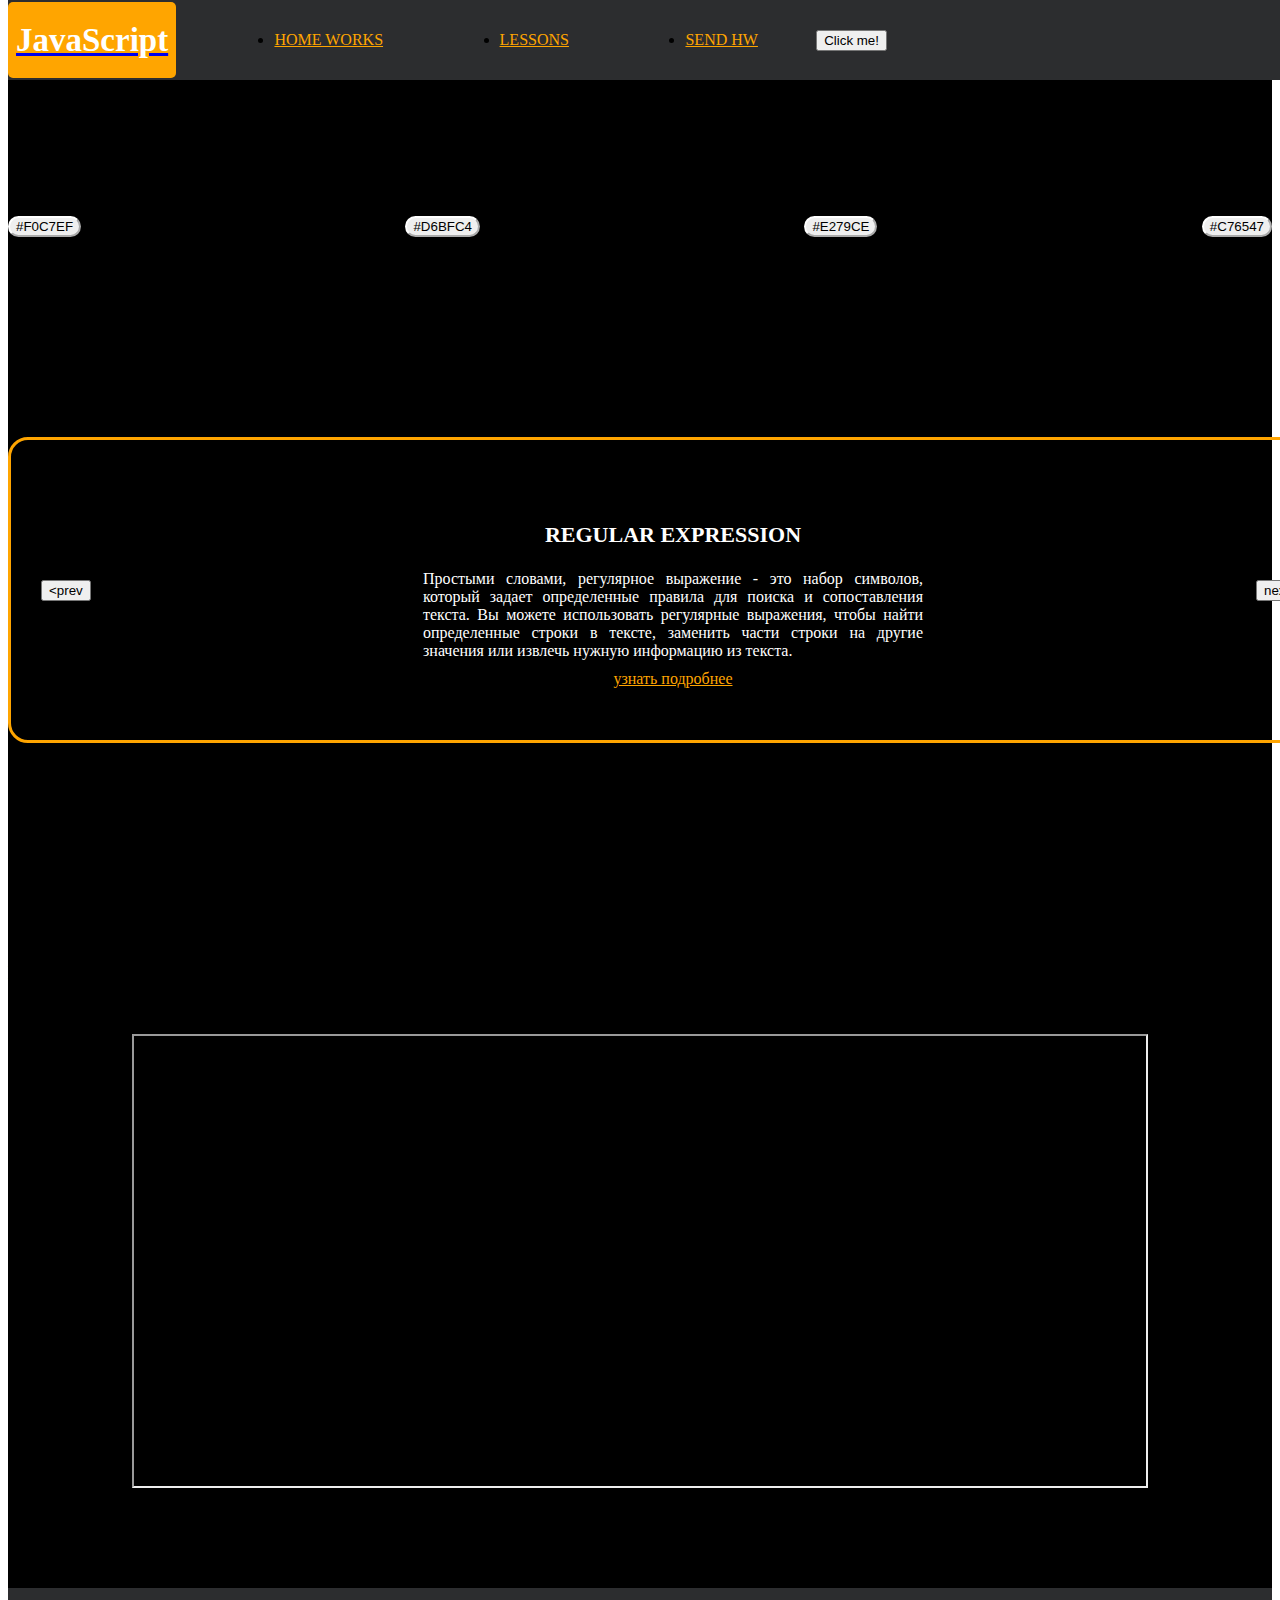
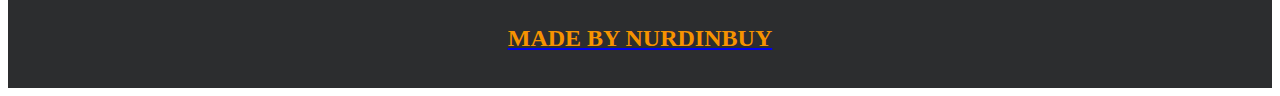
==== index.html @ 1ba2ca4a "add lesson 7" ====
<!DOCTYPE html>
<html lang="en">
<head>
    <meta charset="UTF-8">
    <title>Java Script</title>
    <link rel="stylesheet" href="css/style.css">
    <link rel="stylesheet" href="css/core.css">
</head>
<body>

<div class="wrapper">
    <div class="header">
        <div class="container">
            <div class="inner_header">
                <a href="index.html">
                    <div class="logotype">
                        <h2>JavaScript</h2>
                    </div>
                </a>
                <ul class="menu">
                    <li class="menu_link">
                        <a href="pages/home_works.html">Home Works</a>
                    </li>
                    <li class="menu_link">
                        <a href="pages/lessons.html">Lessons</a>
                    </li>
                    <li class="menu_link">
                        <a href="https://t.me/NurDinBuy16" target="_blank">Send hw</a>
                    </li>
                </ul>
                <button class="btn" id="btn-get">Click me!</button>
            </div>
        </div>
    </div>
    <div class="main_block">
        <div class="container">
            <div class="inner_main">
                <h1><strong id="js-color">JavaScript</strong> - на самом деле очень легко и просто!</h1>
                <div class="colors-buttons">
                    <button class="btn btn-color"></button>
                    <button class="btn btn-color"></button>
                    <button class="btn btn-color"></button>
                    <button class="btn btn-color"></button>
                </div>
            </div>
        </div>
    </div>
    <div class="slider_block">
        <div class="container">
            <div class="inner_slider">
                <div class="slider">
                    <button class="btn-slide" id="prev">&lt;prev</button>
                    <div class="slide active_slide">
                        <div class="slide_card">
                            <h3>regular expression</h3>
                            <p>Простыми словами, регулярное выражение - это набор символов, который задает определенные правила для поиска и сопоставления текста. Вы можете использовать регулярные выражения, чтобы найти определенные строки в тексте, заменить части строки на другие значения или извлечь нужную информацию из текста.</p>
                            <a href="https://developer.mozilla.org/ru/docs/Web/JavaScript/Guide/Regular_expressions" target="_blank">узнать подробнее</a>
                        </div>
                    </div>
                    <div class="slide">
                        <div class="slide_card">
                            <h3>recursion</h3>
                            <p>Простыми словами, рекурсия - это, когда функция делает повторяющиеся вызовы самой себя для решения задачи, пока не достигнет определенного условия выхода из рекурсии.</p>
                            <a href="https://learn.javascript.ru/recursion" target="_blank">узнать подробнее</a>
                        </div>
                    </div>
                    <div class="slide">
                        <div class="slide_card">
                            <h3>json</h3>
                            <p>Простыми словами, JSON - это способ представления данных в виде текста, чтобы они могли быть легко поняты и использованы различными программами. Он использует простые правила для описания объектов и массивов, а также для представления простых типов данных, таких как строки, числа, логические значения и т.д.</p>
                            <a href="https://developer.mozilla.org/ru/docs/Learn/JavaScript/Objects/JSON" target="_blank">узнать подробнее</a>
                        </div>
                    </div>
                    <div class="slide">
                        <div class="slide_card">
                            <h3>event loop</h3>
                            <p>Простыми словами, event loop похож на дежурного, который непрерывно проверяет, произошло ли какое-либо событие, и реагирует на него, когда оно происходит. Он имеет список задач, которые нужно выполнить, и он перебирает этот список событий одно за другим, обрабатывая каждое событие, когда оно наступает.</p>
                            <a href="https://highload.today/kak-ustroen-event-loop-v-javascript-parallelnaya-model-i-tsikl-sobytij/" target="_blank">узнать подробнее</a>
                        </div>
                    </div>
                    <button class="btn-slide" id="next">next&gt;</button>
                </div>
            </div>
        </div>
    </div>
    <div class="block_video">
        <div class="container">
            <h3>Полезный ролик про Event Loop</h3>
            <div class="inner_block_video">
                <iframe width="80%" height="450" src="https://www.youtube.com/embed/zDlg64fsQow" title="YouTube video player" frameborder="2" allow="autoplay; clipboard-write; encrypted-media; gyroscope; picture-in-picture; web-share" allowfullscreen></iframe>
            </div>
        </div>
    </div>
    <div class="footer">
        <div class="container">
            <a href="https://www.instagram.com/nurdinbuy/" target="_blank">
                <div class="inner_footer">
                    <h2>Made by NurDinBuy</h2>
                </div>
            </a>
        </div>
    </div>
</div>

<div class="modal">
    <div class="modal_dialog">
        <div class="modal_content">
            <form action="#">
                <div class="modal_close">&times;</div>
                <div class="modal_title">Мы свяжемся с вами как можно быстрее!</div>
                <input required placeholder="Ваше имя" name="name" type="text" class="modal_input">
                <input required placeholder="Ваш номер телефона" name="phone" type="phone" class="modal_input">
                <button class="btn btn_dark btn_min">Перезвонить мне</button>
            </form>
        </div>
    </div>
</div>

</body>
<script src="js/main.js"></script>
<script src="js/modal.js"></script>
</html>
---- css/style.css ----
/* HEADER */

.header {
    height: 80px;
    background: #2c2d2f;
    display: flex;
    align-items: center;
    width: 100%;
    position: fixed;
    top: 0;
    z-index: 2;
}

.inner_header {
    height: 100%;
    display: flex;
    align-items: center;
    justify-content: space-between;
}

/* LOGOTYPE */

.logotype {
    display: flex;
    align-items: center;
    justify-content: center;
    font-size: 22px;
    height: 60px;
    width: fit-content;
    background: orange;
    padding: 8px;
    color: white;
    border-radius: 5px;
    cursor: pointer;
}

/* HEADER MENU */

.menu {
    display: flex;
    justify-content: space-around;
    width: 600px;
}

.menu_link a {
    color: orange;
    text-transform: uppercase;
}

.menu_link a:hover {
    text-decoration: underline;
}

/* MAIN BLOCK */

.main_block {
    padding: 100px 0;
    background: black;
}

/* BUTTONS COLOR PICKER */

.colors-buttons {
    display: flex;
    justify-content: space-between;
    margin-top: 50px;
}

.btn-color {
    border-radius: 20px;
    border-color: white !important;
}

/* FOOTER */

.footer {
    background: #2c2d2f;
    width: 100%;
}

.inner_footer {
    display: flex;
    align-items: center;
    justify-content: center;
    height: 100px;
}

.footer h2 {
    text-transform: uppercase;
    color: #F79300;
    font-weight: 600;
}


/* SLIDER BLOCK */

.slider_block {
    padding: 100px 0;
    background: black;
}

.slider {
    position: relative;
    width: 100%;
    height: 300px;
    overflow: hidden;
    border: 3px solid orange;
    border-radius: 20px;
    display: flex;
    align-items: center;
    justify-content: space-between;
    padding: 0 30px;
}

.slide {
    position: absolute;
    top: 60px;
    left: 0;
    width: 100%;
    height: 100%;
    display: none;
    transition: opacity 0.5s ease-in-out;
}

.slide_card {
    color: white;
    margin: 0 auto;
    width: 500px;
    text-align: center;
}

.slide_card h3 {
    color: white;
    text-transform: uppercase;
    font-size: 22px;
}

.slide_card p {
    font-size: 16px;
    text-align: justify;
    margin: 10px 0;
}

.slide_card a {
    color: orange;
    text-decoration: underline;
}

.slide.active_slide {
    display: block;
}

/* VIDEO BLOCK */

.block_video {
    background: black;
    padding: 100px 0;
}

.inner_block_video {
    display: flex;
    justify-content: center;
    margin-top: 50px;
}

/* MODAL */

.modal {
    position: fixed;
    height: 100%;
    width: 100%;
    top: 0;
    left: 0;
    z-index: 2;
    background: rgba(0, 0, 0, 0.8);
    display: none;
}

.modal_dialog {
    max-width: 500px;
    margin: 150px auto;
}

.modal_content {
    position: relative;
    width: 100%;
    padding: 40px;
    background-color: black;
    border: 2px solid orange;
    border-radius: 4px;
    max-height: 80vh;
    overflow-y: auto;
}

.modal_content form {
    display: flex;
    flex-direction: column;
    align-items: center;
}

.modal_close {
    position: absolute;
    top: 8px;
    right: 14px;
    font-size: 30px;
    color: red;
    opacity: 0.5;
    font-weight: 700;
    border: none;
    background-color: transparent;
    cursor: pointer;
}

.modal_title {
    text-align: center;
    font-size: 22px;
    text-transform: uppercase;
    color: white;
}

.modal_input, .btn_min {
    width: 100% !important;
    margin-top: 10px;
}
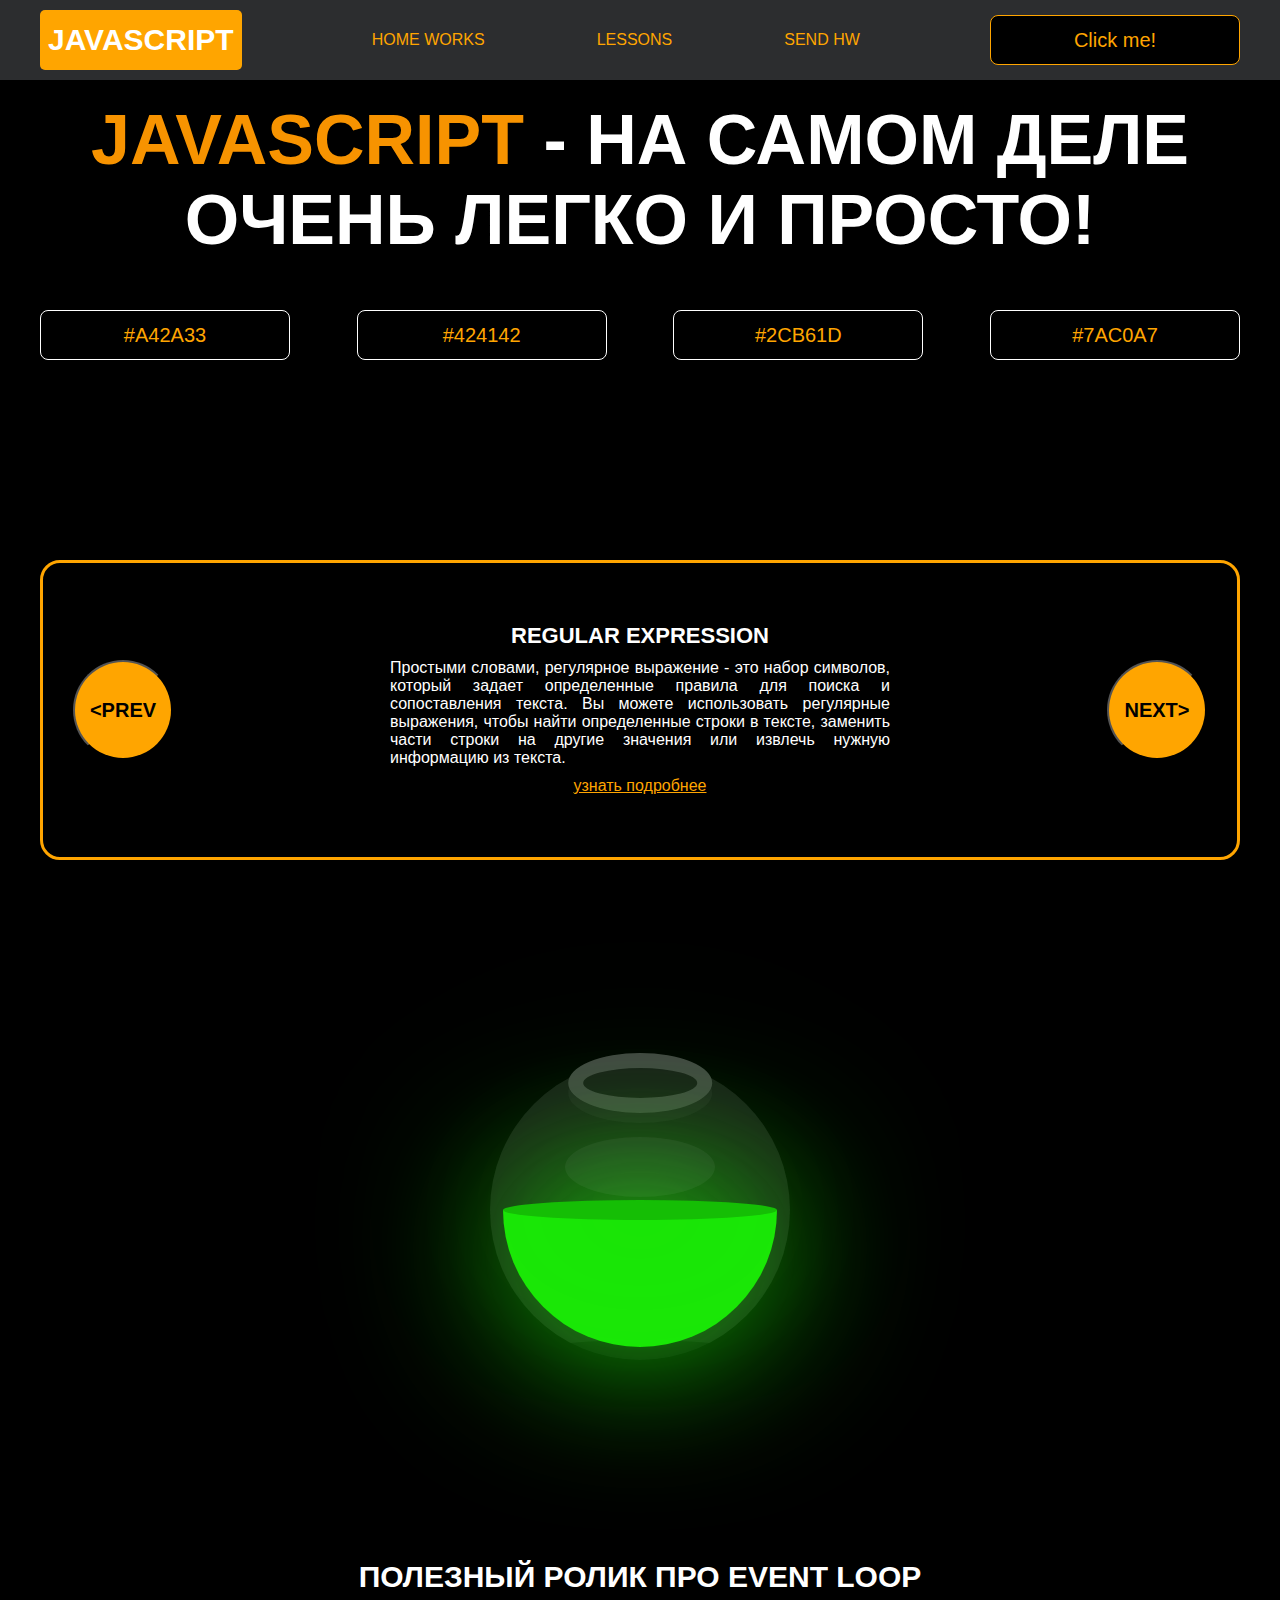
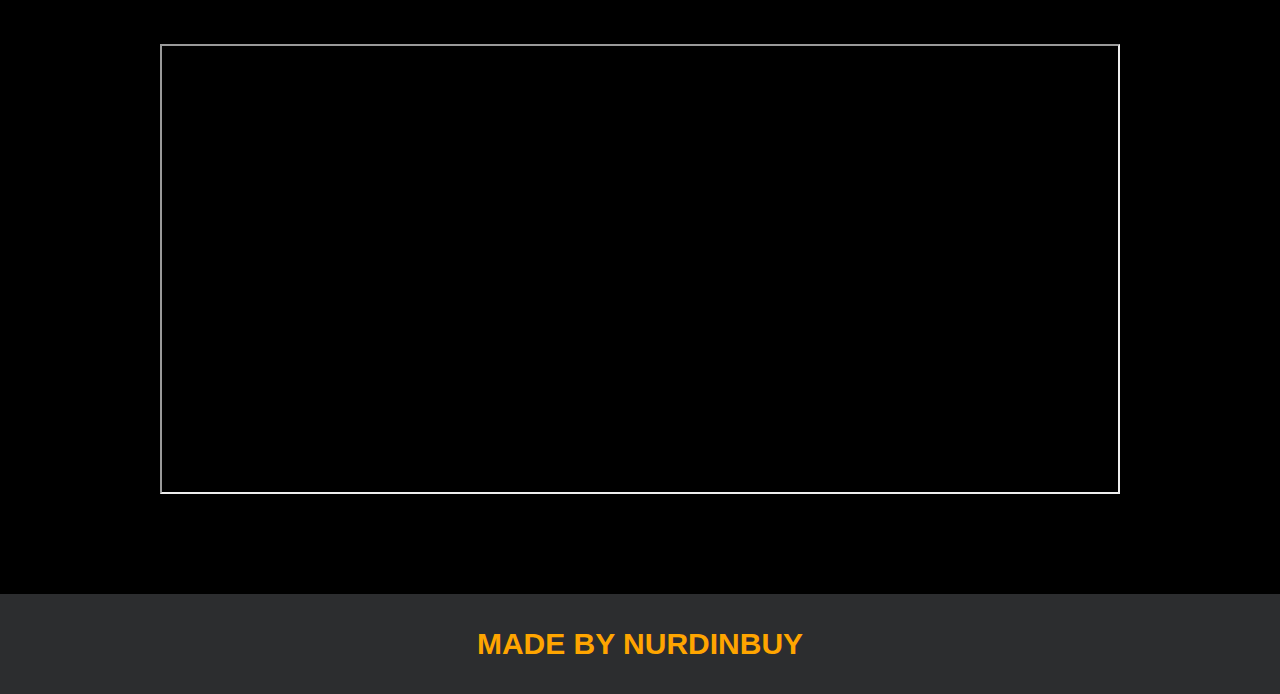
==== commit ca8851c5: "first" ====
--- a/index.html
+++ b/index.html
@@ -83,6 +83,21 @@
             </div>
         </div>
     </div>
+
+    <div class="botlle">
+        <div class="container">
+            <div class="bottle_inner">
+                <a href="pages/monster.html">
+                    <div class="bowl">
+                        <div class="shadow"></div>
+                        <div class="liquid"></div>
+
+                    </div>
+                </a>
+            </div>
+        </div>
+    </div>
+
     <div class="block_video">
         <div class="container">
             <h3>Полезный ролик про Event Loop</h3>
@@ -91,6 +106,7 @@
             </div>
         </div>
     </div>
+
     <div class="footer">
         <div class="container">
             <a href="https://www.instagram.com/nurdinbuy/" target="_blank">
@@ -108,8 +124,8 @@
             <form action="#">
                 <div class="modal_close">&times;</div>
                 <div class="modal_title">Мы свяжемся с вами как можно быстрее!</div>
-                <input required placeholder="Ваше имя" name="name" type="text" class="modal_input">
-                <input required placeholder="Ваш номер телефона" name="phone" type="phone" class="modal_input">
+                <input required placeholder="Ваше имя" name="fullname" type="text" class="modal_input">
+                <input required placeholder="Ваш номер телефона" name="phone_number" type="phone" class="modal_input">
                 <button class="btn btn_dark btn_min">Перезвонить мне</button>
             </form>
         </div>
--- a/css/style.css
+++ b/css/style.css
@@ -27,7 +27,7 @@
     font-size: 22px;
     height: 60px;
     width: fit-content;
-    background: orange;
+    background: var(--orange);
     padding: 8px;
     color: white;
     border-radius: 5px;
@@ -43,7 +43,7 @@
 }
 
 .menu_link a {
-    color: orange;
+    color: var(--orange);
     text-transform: uppercase;
 }
 
@@ -87,7 +87,7 @@
 
 .footer h2 {
     text-transform: uppercase;
-    color: #F79300;
+    color: var(--orange);
     font-weight: 600;
 }
 
@@ -104,7 +104,7 @@
     width: 100%;
     height: 300px;
     overflow: hidden;
-    border: 3px solid orange;
+    border: 3px solid var(--orange);
     border-radius: 20px;
     display: flex;
     align-items: center;
@@ -142,7 +142,7 @@
 }
 
 .slide_card a {
-    color: orange;
+    color: var(--orange);
     text-decoration: underline;
 }
 
@@ -186,7 +186,7 @@
     width: 100%;
     padding: 40px;
     background-color: black;
-    border: 2px solid orange;
+    border: 2px solid var(--orange);
     border-radius: 4px;
     max-height: 80vh;
     overflow-y: auto;
@@ -222,3 +222,206 @@
     width: 100% !important;
     margin-top: 10px;
 }
+
+
+/*-------BOTTLE-------*/
+
+.botlle {
+    background: black;
+    padding: 100px 0;
+}
+
+.bottle_inner {
+    display: flex;
+    justify-content: center;
+    align-items: center;
+}
+
+.bowl {
+    position: relative;
+    width: 300px;
+    height: 300px;
+    background: rgba(255, 255, 255, 0.1);
+    border-radius: 50%;
+    border: 8px solid transparent;
+    animation: animate 5s linear infinite;
+    transform-origin: bottom center;
+    animation-play-state: run;
+}
+
+@keyframes animate {
+    0% {
+        transform: rotate(0deg);
+    }
+    25% {
+        transform: rotate(22deg);
+    }
+    50% {
+        transform: rotate(0deg);
+    }
+    75% {
+        transform: rotate(-22deg);
+    }
+    100% {
+        filter: hue-rotate(360deg);
+    }
+}
+
+.bowl::before {
+    content: "";
+    position: absolute;
+    top: -15px;
+    left: 50%;
+    transform: translateX(-50%);
+    width: 40%;
+    height: 30px;
+    border: 15px solid #444;
+    border-radius: 50%;
+    box-shadow: 0 10px #222;
+
+}
+
+.bowl::after {
+    content: "";
+    position: absolute;
+    top: 35%;
+    left: 50%;
+    transform: translate(-50%, -50%);
+    width: 150px;
+    height: 60px;
+    background: rgba(255, 255, 255, 0.05);
+    transform-origin: center;
+    animation: animatebowlshadow 5s linear infinite;
+    border-radius: 50%;
+    animation-play-state: running;
+
+}
+
+
+@keyframes animatebowlshadow {
+    0% {
+        left: 50%;
+        width: 150px;
+        height: 60px;
+    }
+    25% {
+        left: 55%;
+        width: 140px;
+        height: 65px;
+    }
+    50% {
+        left: 50%;
+        width: 150px;
+        height: 60px;
+    }
+    75% {
+        left: 45%;
+        width: 140px;
+        height: 65px;
+    }
+    100% {
+
+
+    }
+}
+
+
+.liquid {
+    position: absolute;
+    top: 50%;
+    left: 5px;
+    right: 5px;
+    bottom: 5px;
+    background: #1ae907;
+    border-bottom-left-radius: 150px;
+    border-bottom-right-radius: 150px;
+    filter: drop-shadow(0 0 80px #1ae907);
+    transform-origin: top center;
+    animation: animateliquid 5s linear infinite;
+    animation-play-state: running;
+}
+
+@keyframes animateliquid {
+    0% {
+        transform: rotate(0deg);
+    }
+    25% {
+        transform: rotate(-22deg);
+    }
+    30% {
+        transform: rotate(-23deg);
+    }
+    50% {
+        transform: rotate(0deg);
+    }
+    75% {
+        transform: rotate(22deg);
+    }
+    80% {
+        transform: rotate(23deg);
+    }
+    100% {
+        transform: rotate(0deg);
+    }
+
+
+}
+
+.liquid::before {
+    content: "";
+    position: absolute;
+    top: -10px;
+    width: 100%;
+    height: 20px;
+    background: #15be05;
+    border-radius: 50%;
+    filter: drop-shadow(0 0 80px #15be05);
+}
+
+.shadow {
+    position: absolute;
+    top: calc(50% + 150px);
+    left: 50%;
+    transform: translate(-50%, -50%);
+    width: 260px;
+    height: 40px;
+    background: rgba(0, 0, 0, 0.5);
+    border-radius: 50%;
+    animation: animateshadow 5s linear infinite;
+    animation-play-state: running;
+
+}
+
+@keyframes animateshadow {
+    0% {
+        left: 50%;
+        width: 260px;
+        height: 40px;
+        top: calc(50% + 150px);
+
+    }
+
+    25% {
+        left: 55%;
+        width: 265px;
+        height: 30px;
+        top: calc(50% + 130px);
+
+    }
+    50% {
+        left: 50%;
+        width: 260px;
+        height: 40px;
+        top: calc(50% + 150px);
+
+    }
+    75% {
+        left: 45%;
+        width: 265px;
+        height: 30px;
+        top: calc(50% + 130px);
+
+    }
+    100% {
+    }
+}
--- a/css/core.css
+++ b/css/core.css
@@ -0,0 +1,124 @@
+* {
+    margin: 0;
+    padding: 0;
+    box-sizing: border-box;
+}
+
+.container {
+    width: 1200px;
+    margin: 0 auto;
+}
+
+body {
+    font-family: "Britannic Bold", sans-serif;
+    background: #c2d0d0;
+}
+
+.btn {
+    width: 250px;
+    height: 50px;
+    font-size: 20px;
+    cursor: pointer;
+    border: 1px solid var(--orange);
+    background: black;
+    color: var(--orange);
+    border-radius: 8px;
+}
+
+.btn:hover {
+    background: #414349;
+}
+
+.btn:active {
+    background: #56585D;
+    border: 2px solid var(--orange);
+}
+
+a {
+    text-decoration: none;
+}
+
+li {
+    list-style: none;
+}
+
+h1 {
+    text-align: center;
+    font-size: 70px;
+    color: white;
+    margin: 0 auto;
+    text-transform: uppercase;
+    font-weight: 600;
+}
+
+h2 {
+    text-align: center;
+    font-size: 30px;
+    color: white;
+    margin: 0 auto;
+    text-transform: uppercase;
+    font-weight: 600;
+}
+
+h3 {
+    text-align: center;
+    font-size: 30px;
+    color: white;
+    margin: 0 auto;
+    text-transform: uppercase;
+    font-weight: 600;
+}
+
+h4 {
+    font-size: 24px;
+    color: white;
+    text-transform: uppercase;
+    font-weight: 600;
+}
+
+strong {
+    color: #F79300;
+}
+
+label {
+    font-size: 24px;
+    color: var(--orange);
+}
+
+input {
+    width: 350px;
+    height: 50px;
+    font-size: 20px;
+    padding-left: 5px;
+    color: var(--orange);
+    background: black;
+    border: 2px solid var(--orange);
+}
+
+.checker {
+    color: white;
+    font-size: 30px;
+}
+
+.btn-slide {
+    display: block;
+    width: 100px;
+    height: 100px;
+    background: var(--orange);
+    color: black;
+    font-size: 20px;
+    text-transform: uppercase;
+    border-radius: 50%;
+    font-weight: 800;
+    z-index: 1;
+}
+
+.btn-slide:hover {
+    background: #b68733 !important;
+    cursor: pointer;
+    color: white;
+}
+
+:root {
+    --orange: orange
+}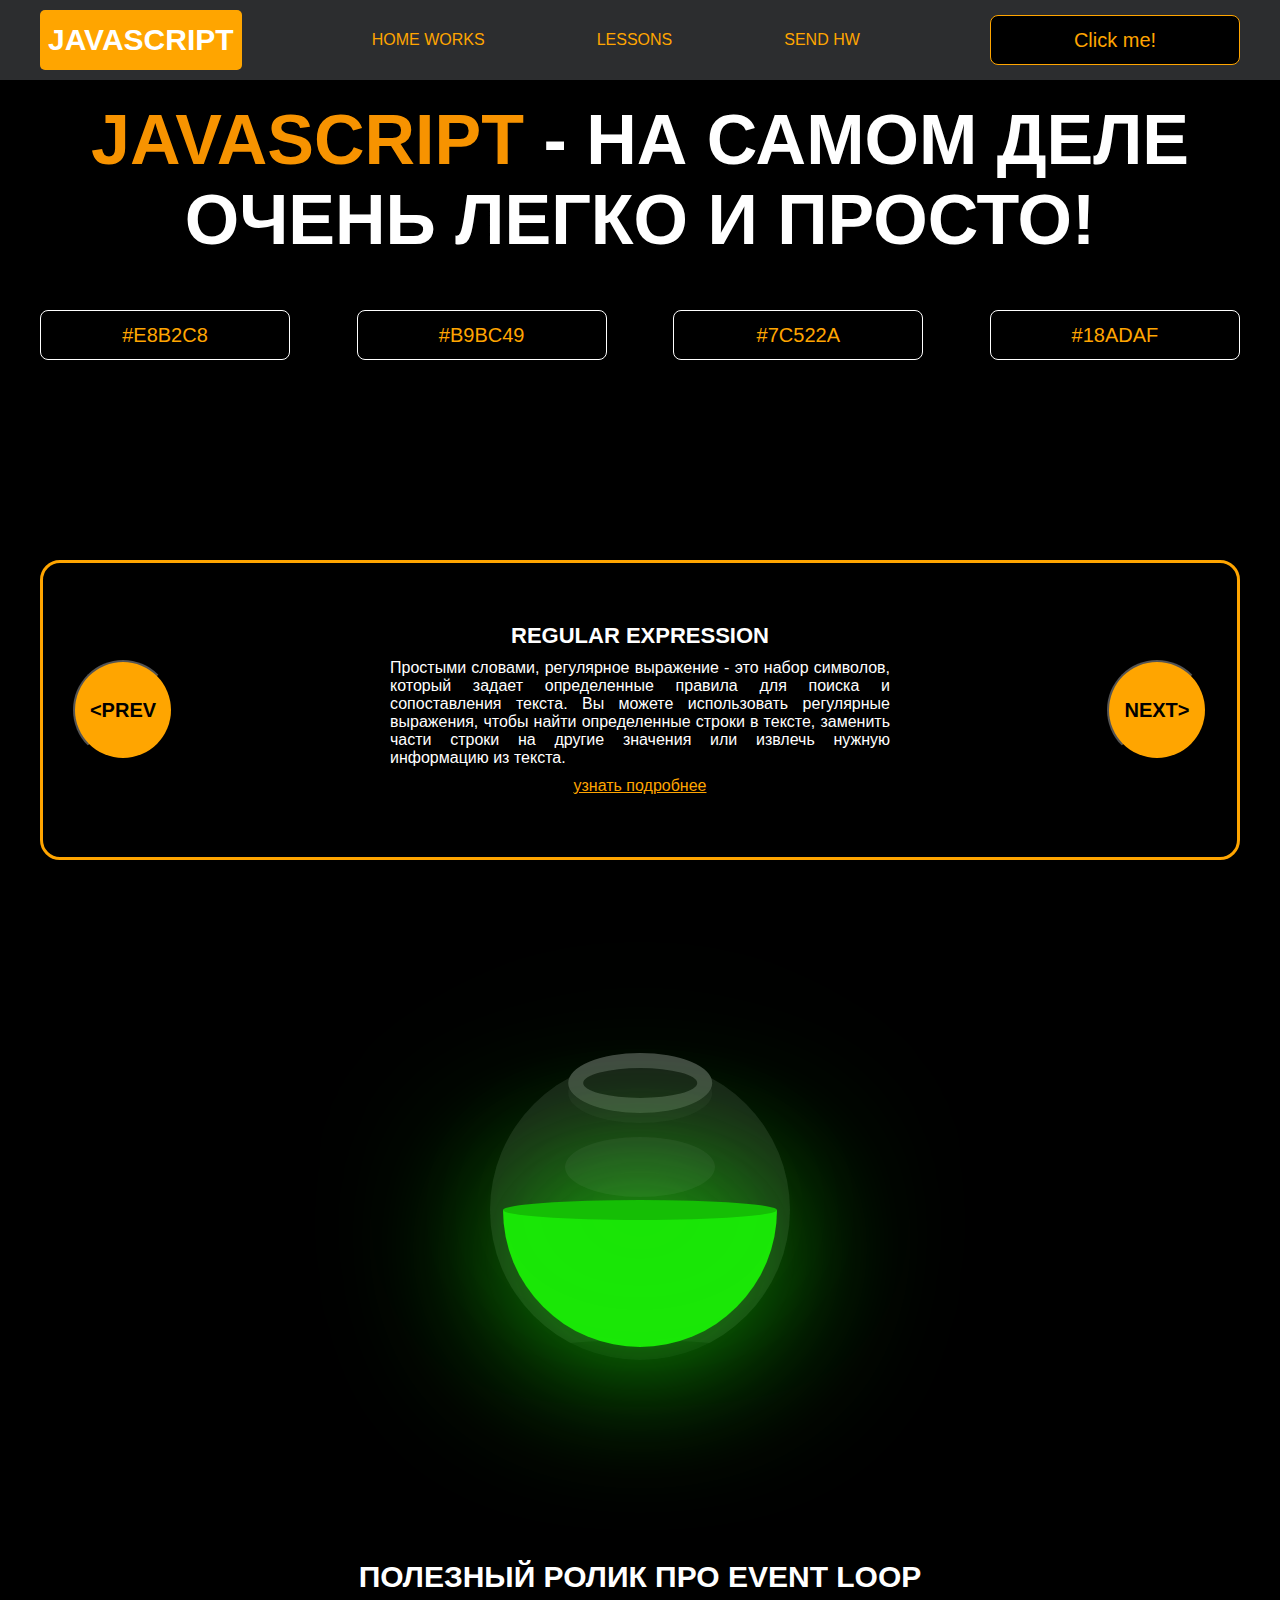
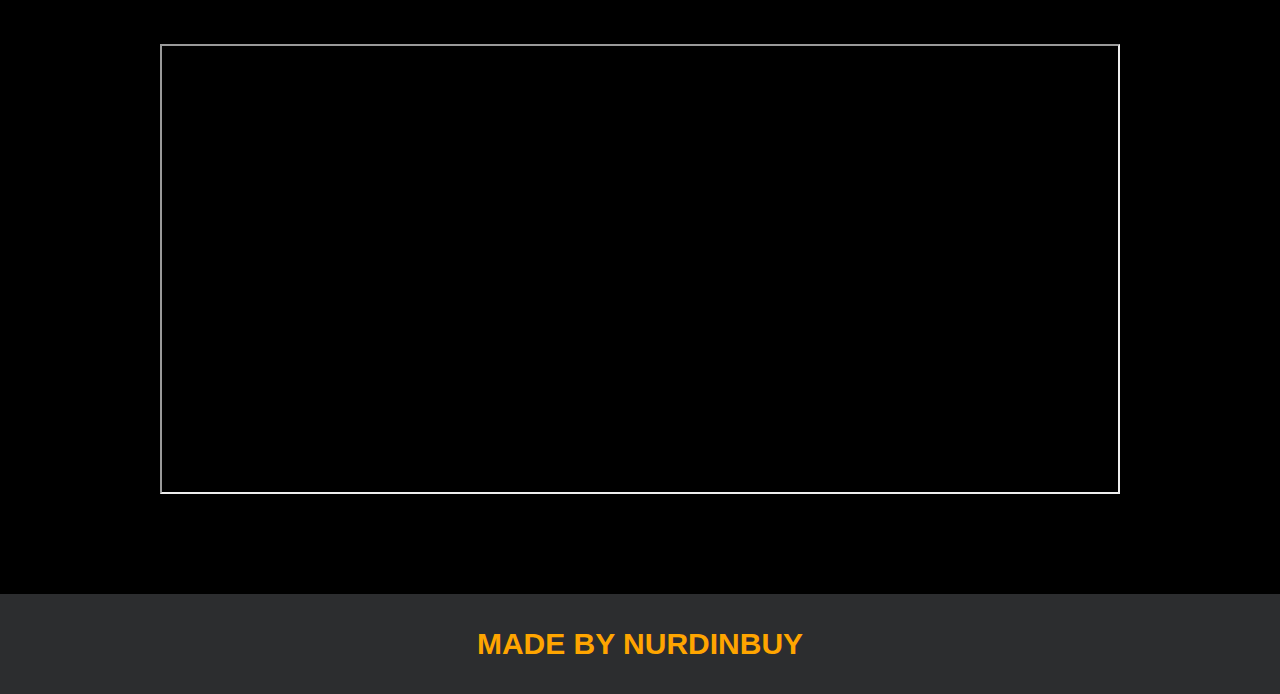
==== commit d67f2fdb: "DZ" ====
--- a/index.html
+++ b/index.html
@@ -134,5 +134,5 @@
 
 </body>
 <script src="js/main.js"></script>
-<script src="js/modal.js"></script>
+<script src="./js/modal.js"></script>
 </html>
--- a/css/core.css
+++ b/css/core.css
@@ -121,4 +121,4 @@
 
 :root {
     --orange: orange
-}+}
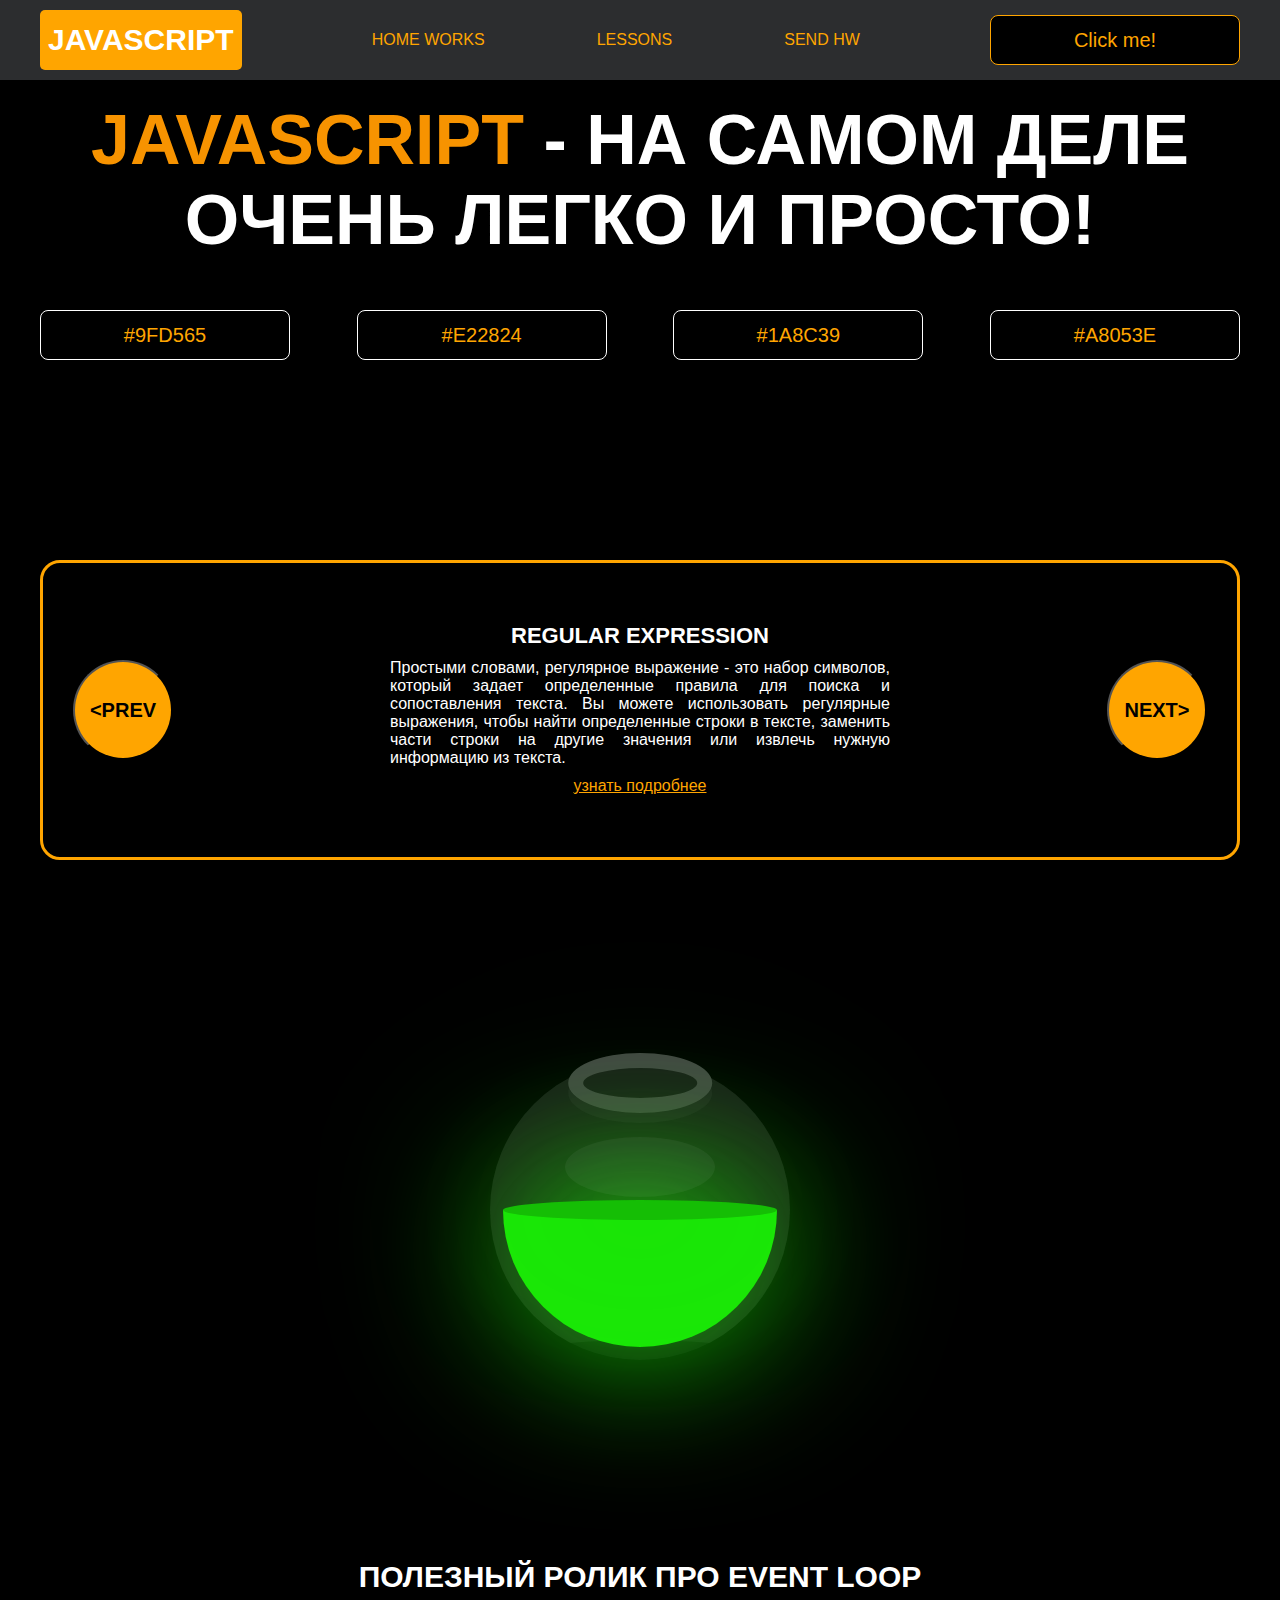
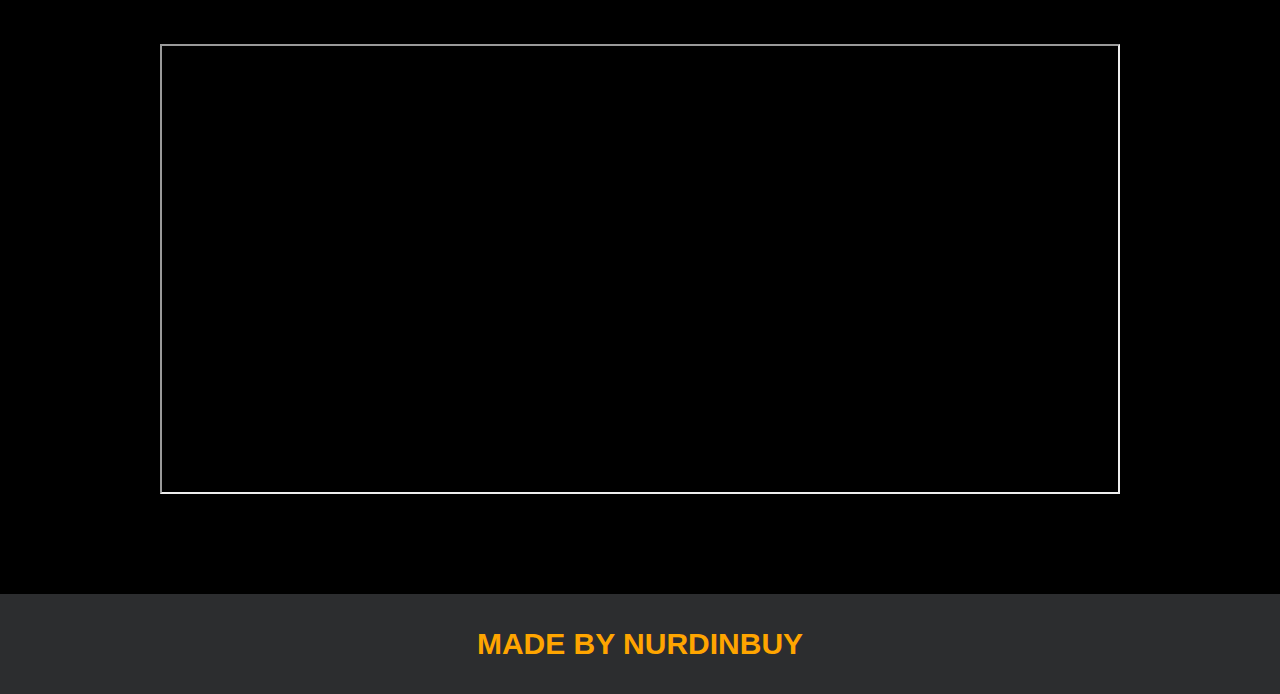
==== commit 07f2e0a3: "dz5" ====
--- a/index.html
+++ b/index.html
@@ -124,8 +124,8 @@
             <form action="#">
                 <div class="modal_close">&times;</div>
                 <div class="modal_title">Мы свяжемся с вами как можно быстрее!</div>
-                <input required placeholder="Ваше имя" name="fullname" type="text" class="modal_input">
-                <input required placeholder="Ваш номер телефона" name="phone_number" type="phone" class="modal_input">
+                <input required placeholder="Ваше имя" name="name" type="text" class="modal_input">
+                <input required placeholder="Ваш номер телефона" name="phone" type="phone" class="modal_input">
                 <button class="btn btn_dark btn_min">Перезвонить мне</button>
             </form>
         </div>
@@ -134,5 +134,5 @@
 
 </body>
 <script src="js/main.js"></script>
-<script src="./js/modal.js"></script>
+<script src="js/modal.js"></script>
 </html>
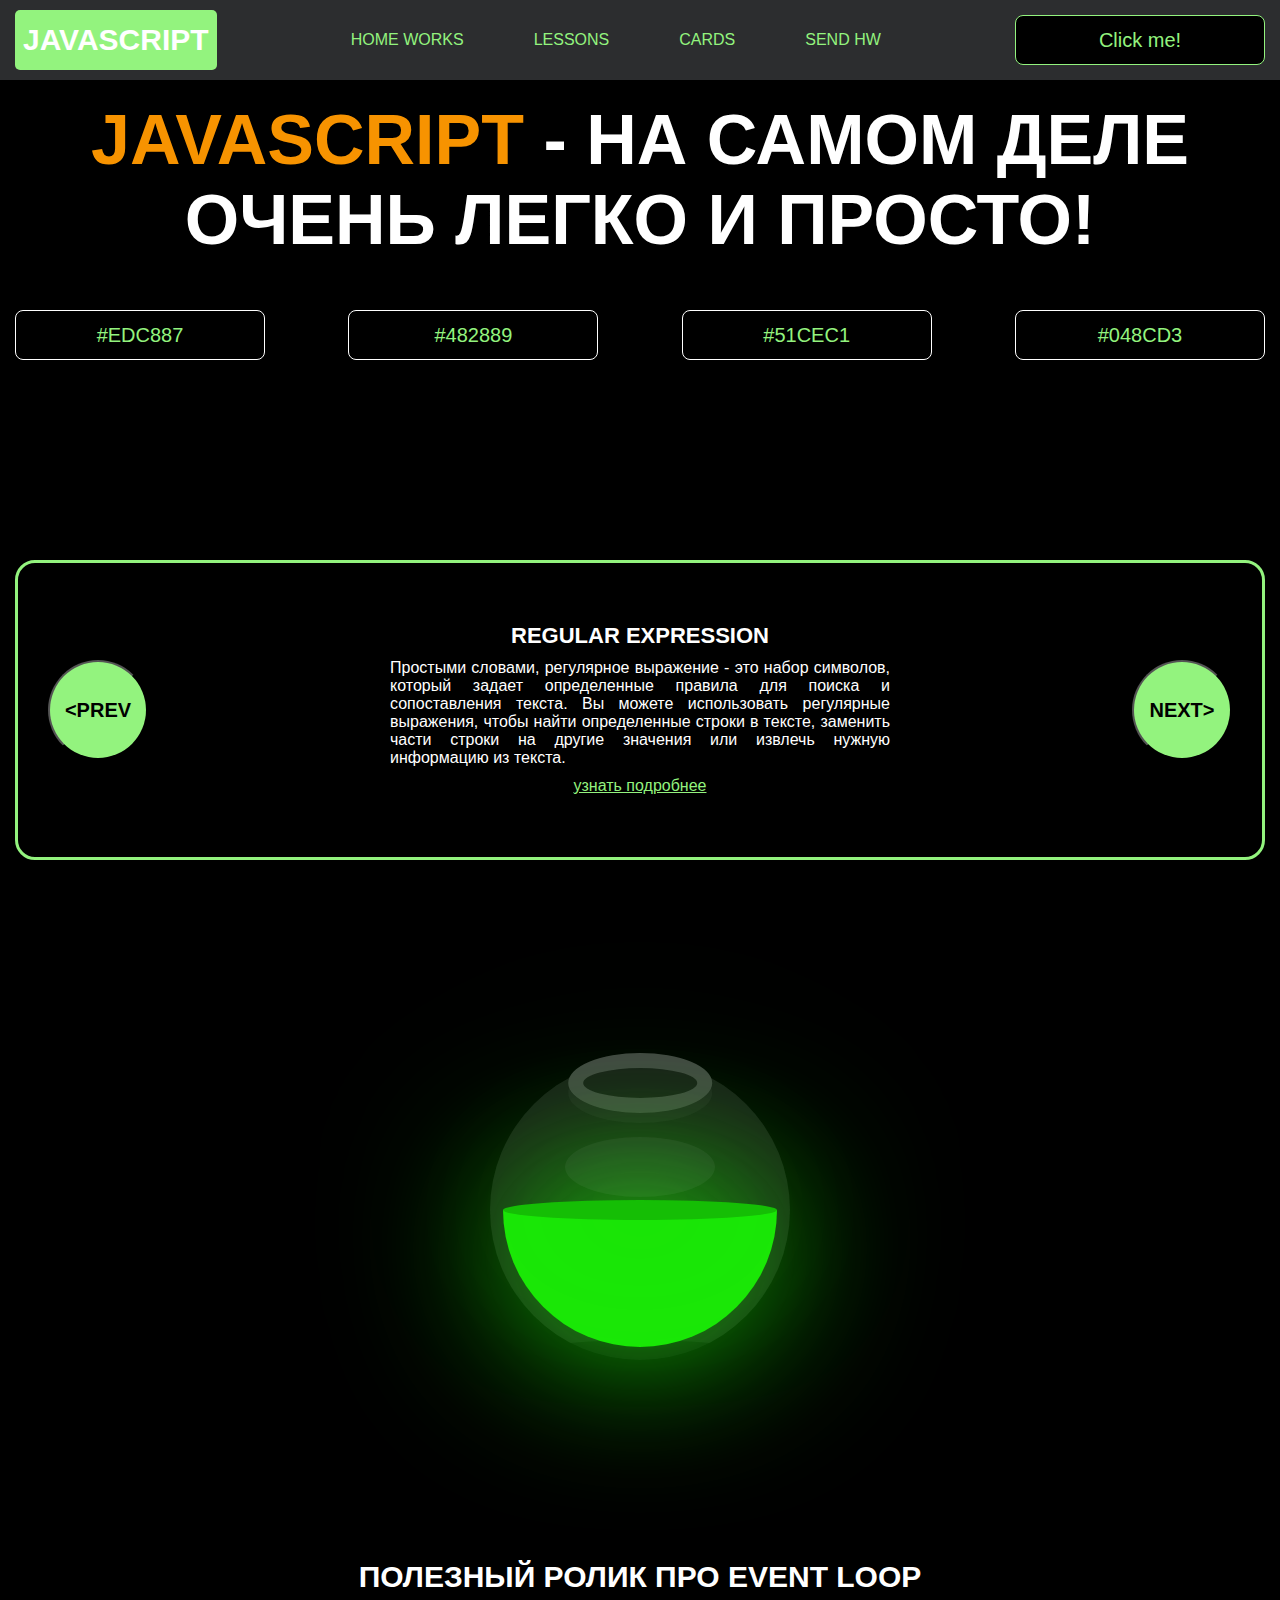
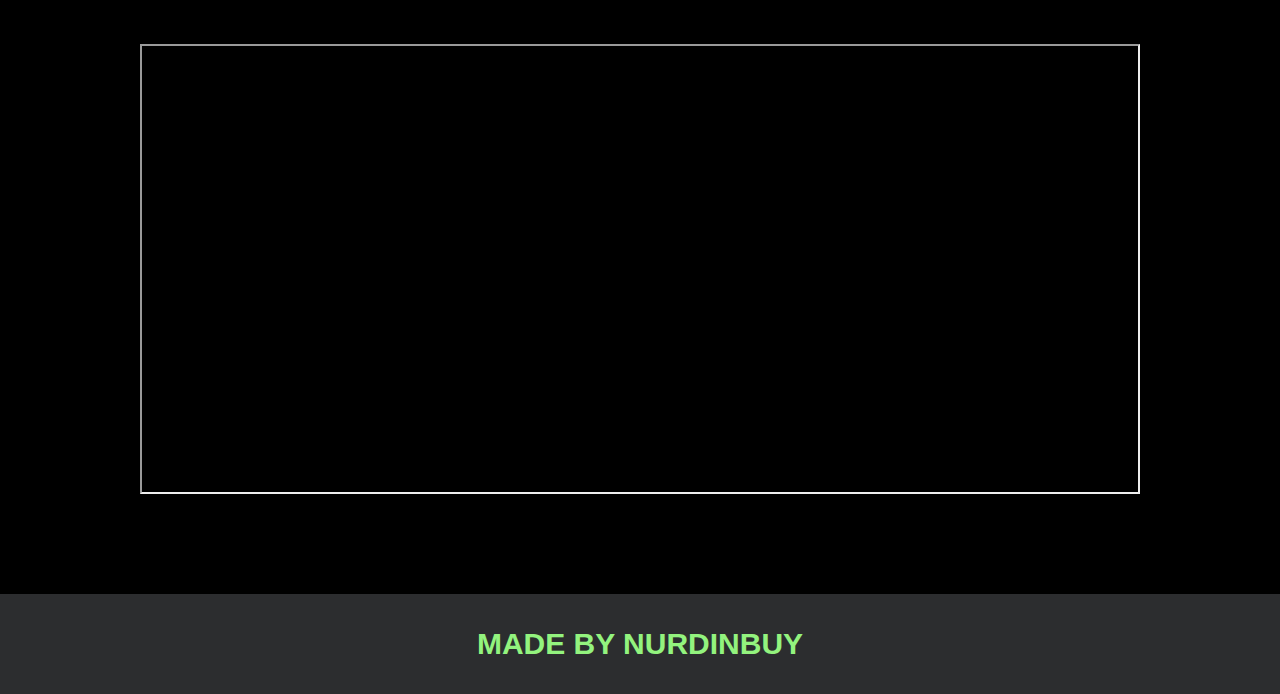
==== commit e958a8e0: "dz7" ====
--- a/index.html
+++ b/index.html
@@ -23,6 +23,9 @@
                     </li>
                     <li class="menu_link">
                         <a href="pages/lessons.html">Lessons</a>
+                    </li>
+                    <li class="menu_link">
+                        <a href="pages/cards.html">Cards</a>
                     </li>
                     <li class="menu_link">
                         <a href="https://t.me/NurDinBuy16" target="_blank">Send hw</a>
--- a/css/core.css
+++ b/css/core.css
@@ -5,7 +5,7 @@
 }
 
 .container {
-    width: 1200px;
+    width: 1250px;
     margin: 0 auto;
 }
 
@@ -120,5 +120,5 @@
 }
 
 :root {
-    --orange: orange
+    --orange: #93f37e
 }
